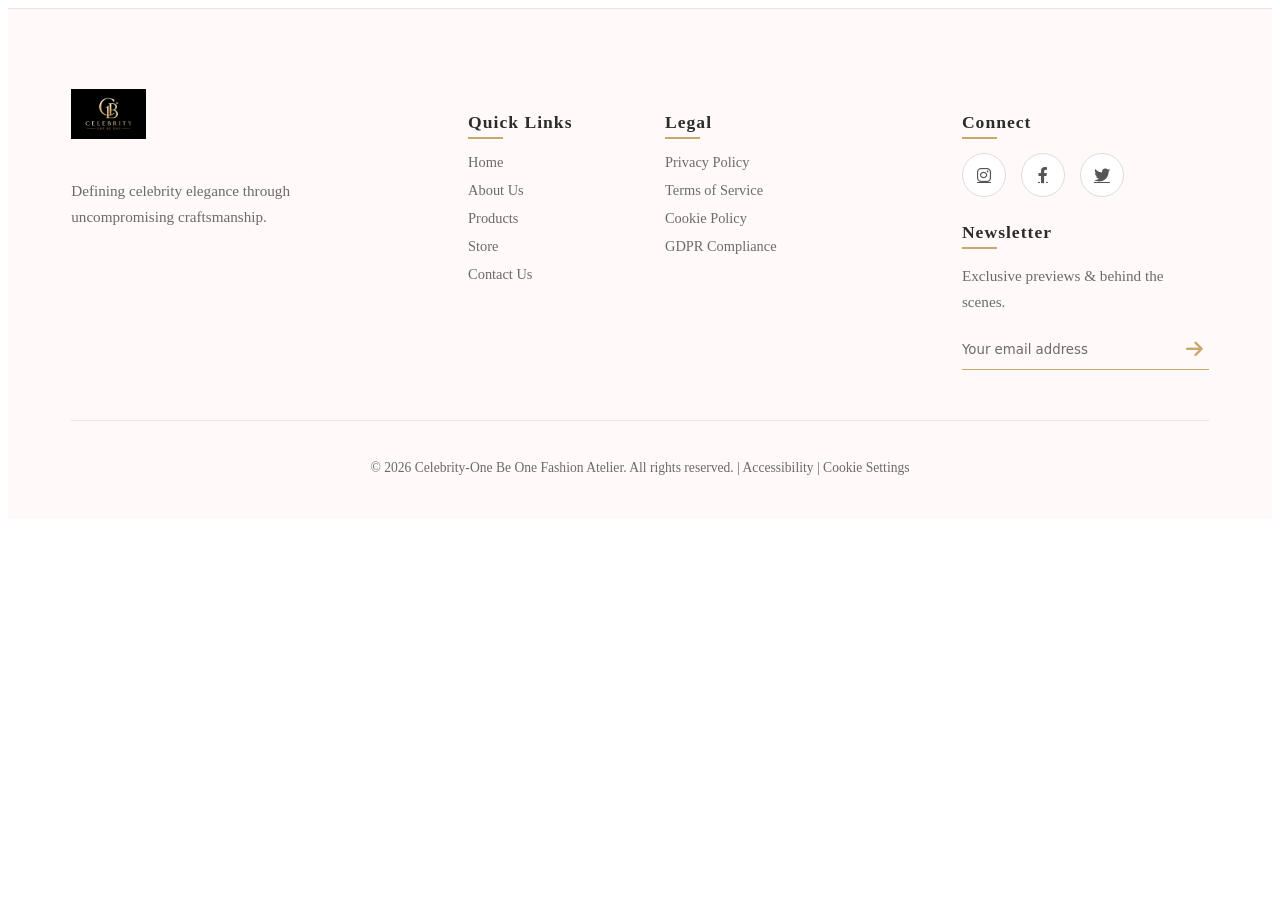
==== footer.html @ 7f6fce56 "first commit" ====
<!DOCTYPE html>
<html lang="en-US">
<head>
    <meta charset="UTF-8">
    <meta name="viewport" content="width=device-width, initial-scale=1.0">
    <title>One Be One Footer</title>
    <link rel="stylesheet" href="https://cdnjs.cloudflare.com/ajax/libs/font-awesome/6.0.0-beta3/css/all.min.css">
    <link rel="stylesheet" href="footer.css">
</head>
<body>
    <footer id="colophon" class="site-footer">
        <div class="footer-container">
            <div class="footer-widgets">
                <div class="footer-col">
                    <img src="images/logo.png" alt="One Be One" class="footer-logo">
                    <p>Defining celebrity elegance through uncompromising craftsmanship.</p>
                </div>
                <div class="footer-col" Style="margin-left:100px;">
                    <h4>Quick Links</h4>
                    <ul>
                        <li><a href="#home">Home</a></li>
                        <li><a href="#about">About Us</a></li>
                        <li><a href="#products">Products</a></li>
                        <li><a href="#store">Store</a></li>
                        <li><a href="#contact">Contact Us</a></li>
                    </ul>
                </div>
                
                <div class="footer-col">
                    <h4>Legal</h4>
                    <ul>
                        <li><a href="#">Privacy Policy</a></li>
                        <li><a href="#">Terms of Service</a></li>
                        <li><a href="#">Cookie Policy</a></li>
                        <li><a href="#">GDPR Compliance</a></li>
                    </ul>
                </div>
                <div class="footer-col">
                    <h4>Connect</h4>
                    <div class="social-icons">
                        <a href="https://www.instagram.com/celebritywearone?igsh=MTIxcjBtZHF3OGJpag=="><i class="fab fa-instagram"></i></a>
                         <a href="https://www.facebook.com/share/18AyiVeqLq/?mibextid=wwXIfr"><i class="fab fa-facebook-f"></i></a>
                        <a href="https://twitter.com"><i class="fab fa-twitter"></i></a>
                    </div>
                    <div class="newsletter-block">
                        <h4>Newsletter</h4>
                        <p>Exclusive previews & behind the scenes.</p>
                        <form class="newsletter-form">
                            <input type="email" placeholder="Your email address" required>
                            <button type="submit"><i class="fas fa-arrow-right"></i></button>
                        </form>
                    </div>
                </div>
            </div>
            <div class="footer-bottom">
                <p>© 2026 Celebrity-One Be One Fashion Atelier. All rights reserved. | <a href="#">Accessibility</a> | <a href="#">Cookie Settings</a></p>
            </div>
        </div>
    </footer>
    <script src="footer.js"></script>
</body>
</html>
---- footer.css ----
/* FOOTER CSS - PREMIUM LIGHT LUXURY */

:root {
    --bg-offwhite: #fff9f9;
    --primary-gold: #c8a86b;
    --text-dark: #2c2c2c;
    --text-muted: #6b6b6b;
    --border-light: #e8e4e0;
    --font-sans: 'Manrope', system-ui, sans-serif;
    --transition: all 0.3s ease;
}

.site-footer {
    background: var(--bg-offwhite);
    padding: 80px 5% 30px;
    border-top: 1px solid var(--border-light);
}

/* GRID */
.footer-container {
    max-width: 1400px;
    margin: 0 auto;
}

.footer-widgets {
    display: grid;
    grid-template-columns: repeat(auto-fit, minmax(220px, 1fr));
    gap: 50px;
    margin-bottom: 50px;
}

/* LOGO */
.footer-logo {
    height: 50px;
    margin-bottom: 20px;
}

/* TEXT */
.footer-col p {
    color: var(--text-muted);
    line-height: 1.7;
    font-size: 0.95rem;
}

/* HEADINGS */
.footer-col h4 {
    color: var(--text-dark);
    margin-bottom: 20px;
    font-size: 1.1rem;
    font-weight: 600;
    letter-spacing: 1px;
    position: relative;
}

/* GOLD LINE */
.footer-col h4::after {
    content: '';
    position: absolute;
    bottom: -6px;
    left: 0;
    width: 35px;
    height: 2px;
    background: var(--primary-gold);
}

/* LINKS */
.footer-col ul {
    list-style: none;
    padding: 0;
}

.footer-col ul li {
    margin-bottom: 10px;
}

.footer-col ul li a {
    color: var(--text-muted);
    text-decoration: none;
    transition: var(--transition);
    font-size: 0.9rem;
}

/* 🔥 HOVER EFFECT */
.footer-col ul li a:hover {
    color: var(--primary-gold);
    padding-left: 6px;
}

/* ================= SOCIAL ICONS ================= */

.social-icons {
    display: flex;
    gap: 15px;
    margin-bottom: 25px;
}

.social-icons a {
    width: 42px;
    height: 42px;
    border-radius: 50%;
    border: 1px solid #ddd;
    display: flex;
    align-items: center;
    justify-content: center;

    color: #555;
    font-size: 16px;

    background: #fff;
    transition: all 0.3s ease;
}

/* 🔥 ICON FIX (IMPORTANT) */
.social-icons a i {
    font-size: 16px;
}

/* 🔥 PREMIUM HOVER */
.social-icons a:hover {
    background: linear-gradient(135deg, #c8a86b, #e5c07b);
    color: #fff;
    border-color: transparent;
    transform: translateY(-3px);
    box-shadow: 0 8px 20px rgba(200,168,107,0.3);
}

/* ================= NEWSLETTER ================= */

.newsletter-form {
    display: flex;
    border-bottom: 1px solid var(--primary-gold);
    margin-top: 15px;
}

.newsletter-form input {
    background: transparent;
    border: none;
    padding: 12px 0;
    color: var(--text-dark);
    flex: 1;
    outline: none;
    font-family: var(--font-sans);
}

.newsletter-form input::placeholder {
    color: var(--text-muted);
}

/* BUTTON */
.newsletter-form button {
    background: none;
    border: none;
    color: var(--primary-gold);
    cursor: pointer;
    font-size: 1.2rem;
    transition: var(--transition);
}

/* 🔥 HOVER */
.newsletter-form button:hover {
    transform: translateX(6px);
}

/* ================= BOTTOM ================= */

.footer-bottom {
    text-align: center;
    padding-top: 25px;
    border-top: 1px solid var(--border-light);
    color: var(--text-muted);
    font-size: 0.85rem;
}

.footer-bottom a {
    color: var(--text-muted);
    text-decoration: none;
}

.footer-bottom a:hover {
    color: var(--primary-gold);
}

/* ================= MOBILE ================= */

@media (max-width: 768px) {
    .footer-widgets {
        grid-template-columns: 1fr;
        text-align: center;
    }

    .footer-col h4::after {
        left: 50%;
        transform: translateX(-50%);
    }

    .social-icons {
        justify-content: center;
    }

    .newsletter-form {
        max-width: 300px;
        margin: 15px auto 0;
    }
}
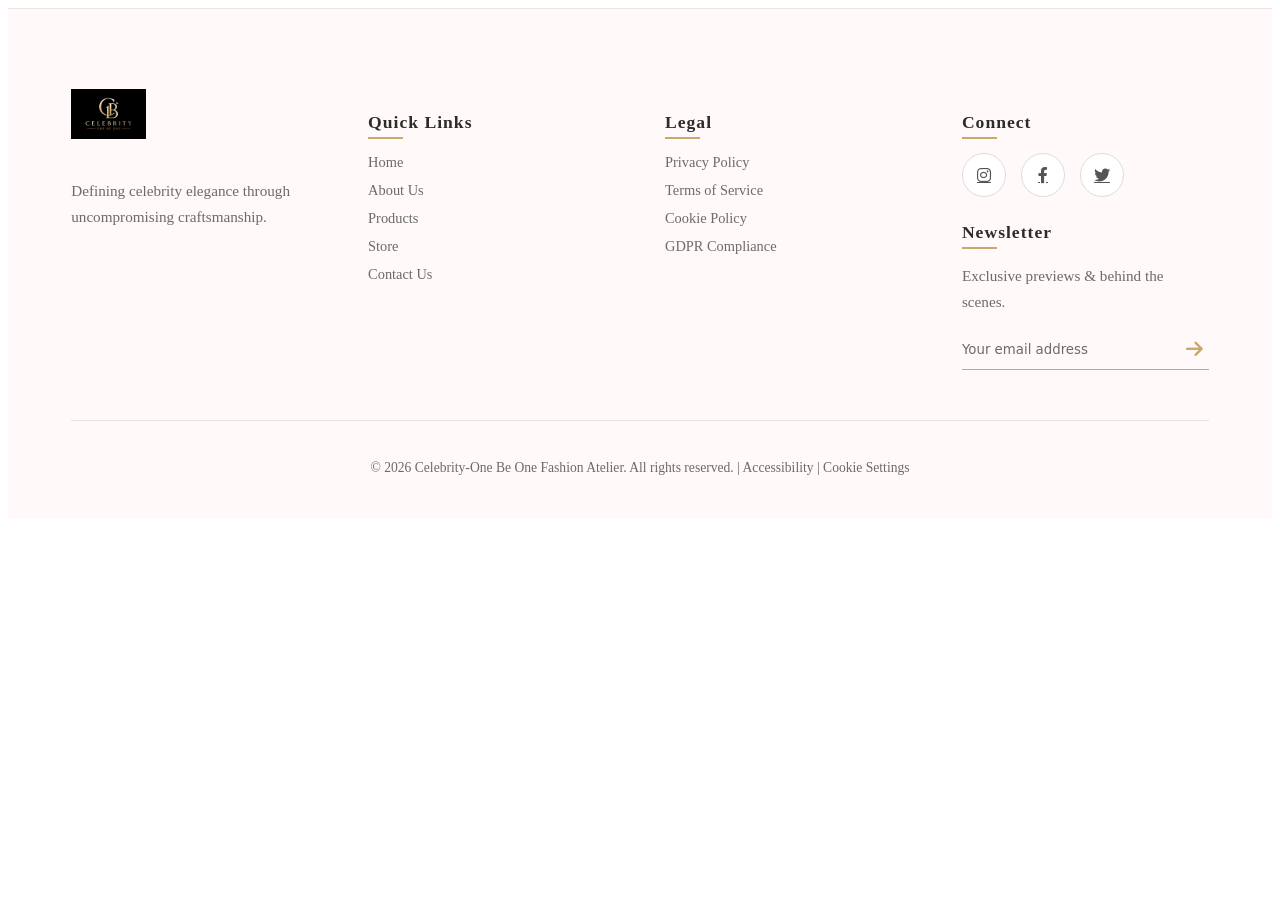
==== commit ce409be4: "all update" ====
--- a/footer.html
+++ b/footer.html
@@ -15,7 +15,7 @@
                     <img src="images/logo.png" alt="One Be One" class="footer-logo">
                     <p>Defining celebrity elegance through uncompromising craftsmanship.</p>
                 </div>
-                <div class="footer-col" Style="margin-left:100px;">
+                <div class="footer-col" >
                     <h4>Quick Links</h4>
                     <ul>
                         <li><a href="#home">Home</a></li>
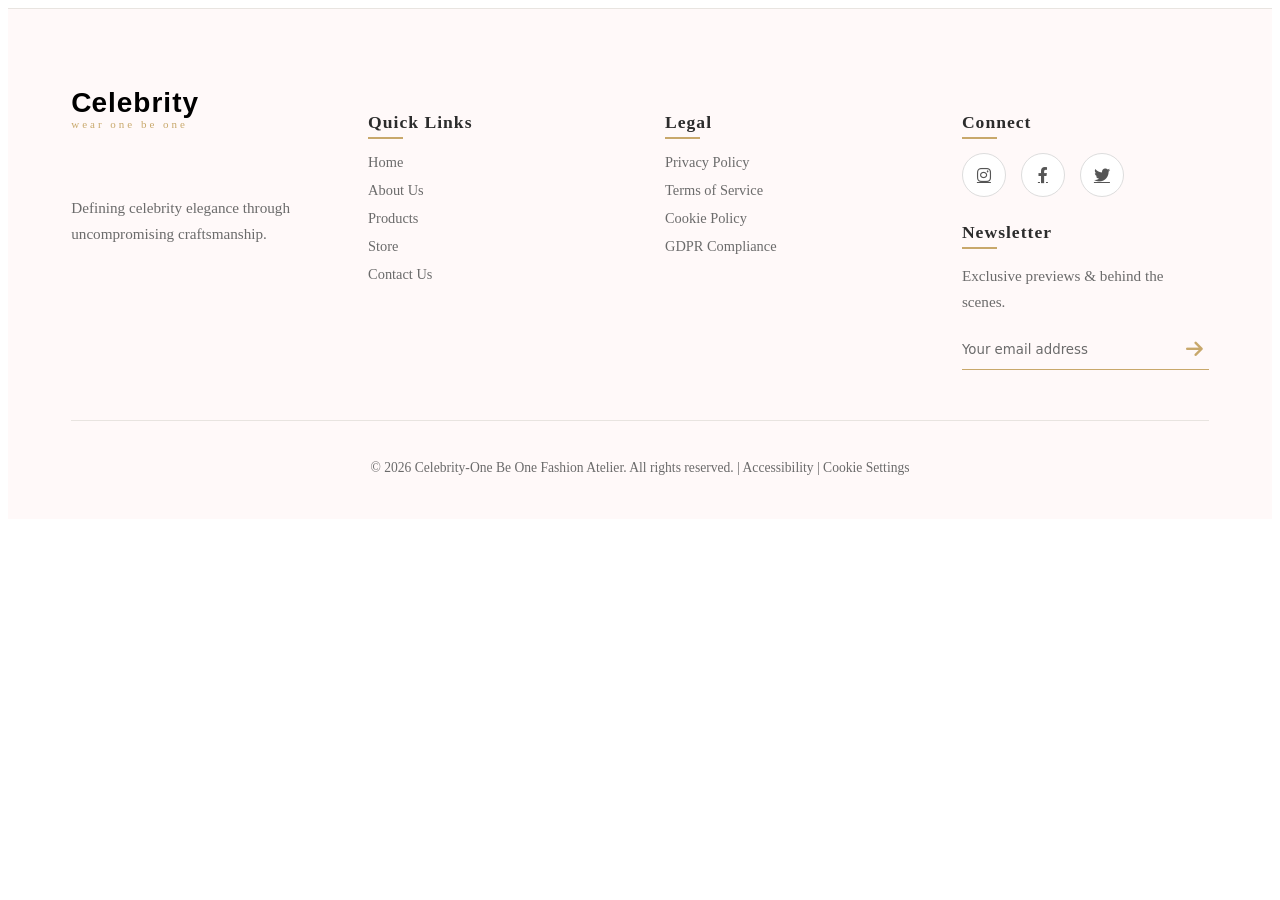
==== commit e87d23fc: "update files" ====
--- a/footer.html
+++ b/footer.html
@@ -11,8 +11,14 @@
     <footer id="colophon" class="site-footer">
         <div class="footer-container">
             <div class="footer-widgets">
-                <div class="footer-col">
-                    <img src="images/logo.png" alt="One Be One" class="footer-logo">
+                <div class="footer-col"><div class="logo-area">
+    <a href="index.html" class="custom-logo-text">
+        <span class="footer-logo-main">
+    Celebr<span class="brand-i">i</span>ty
+</span>
+        <span class="footer-logo-sub">wear one be one</span>
+    </a>
+</div>
                     <p>Defining celebrity elegance through uncompromising craftsmanship.</p>
                 </div>
                 <div class="footer-col" >
--- a/footer.css
+++ b/footer.css
@@ -28,12 +28,38 @@
     gap: 50px;
     margin-bottom: 50px;
 }
-
+.custom-logo-text {
+    display: flex;
+    flex-direction: column;
+    text-decoration: none;
+    line-height: 1;
+}
+footer .footer-logo-main {
+   font-family: 'Poppins', sans-serif;
+    font-size: 28px;
+    font-weight: 700;
+    letter-spacing: 1px;
+    color: #000;
+    text-transform: capitalize;
+}
+.footer-logo-main::first-letter {
+    letter-spacing: 0;
+}
+.footer-logo-sub {
+    font-size: 11px;
+    letter-spacing: 3px;
+    color: #c8a86b;
+    text-transform: lowercase;
+    margin-top: 2px;
+    margin-bottom: 50px
+
+
+}
 /* LOGO */
-.footer-logo {
+/* .footer-logo {
     height: 50px;
     margin-bottom: 20px;
-}
+} */
 
 /* TEXT */
 .footer-col p {
